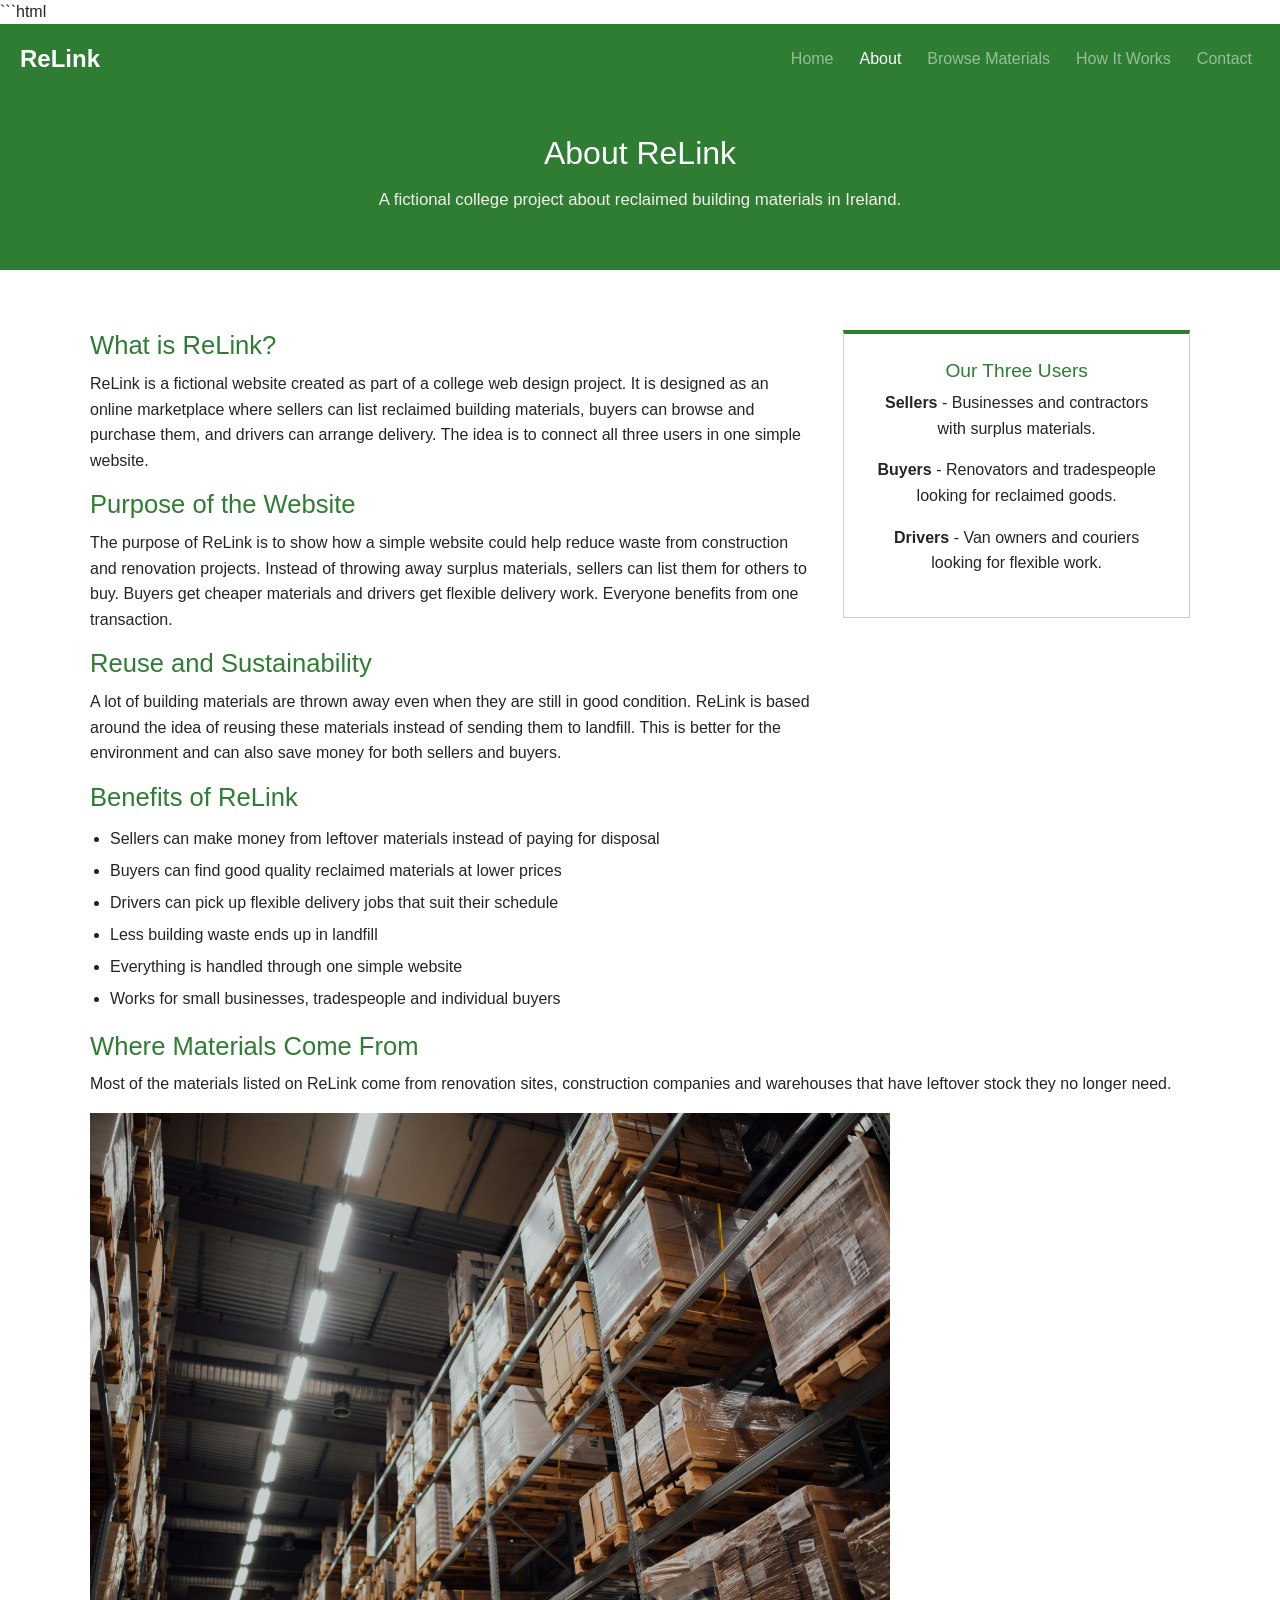
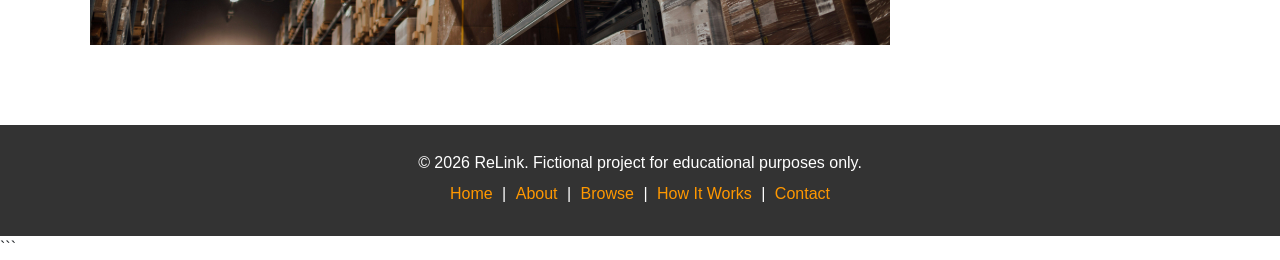
==== about.html @ d9142da8 "Initial website upload" ====
```html
<!DOCTYPE html>
<html lang="en">
<head>
    <meta charset="UTF-8">
    <meta name="viewport" content="width=device-width, initial-scale=1.0">
    <meta name="description" content="ReLink is a fictional website for reclaimed building materials in Ireland.">
    <title>ReLink - About</title>

    <!-- Bootstrap 4 -->
    <link rel="stylesheet" href="https://stackpath.bootstrapcdn.com/bootstrap/4.5.2/css/bootstrap.min.css">

    <!-- Our stylesheet -->
    <link rel="stylesheet" href="style.css">
</head>
<body>

    <!-- Navbar -->
    <nav class="navbar navbar-expand-md navbar-dark">
        <a class="navbar-brand" href="index.html">ReLink</a>
        <button class="navbar-toggler" type="button" data-toggle="collapse" data-target="#mainNav">
            <span class="navbar-toggler-icon"></span>
        </button>
        <div class="collapse navbar-collapse" id="mainNav">
            <ul class="navbar-nav ml-auto">
                <li class="nav-item"><a class="nav-link" href="index.html">Home</a></li>
                <li class="nav-item"><a class="nav-link active" href="about.html">About</a></li>
                <li class="nav-item"><a class="nav-link" href="browse.html">Browse Materials</a></li>
                <li class="nav-item"><a class="nav-link" href="how-it-works.html">How It Works</a></li>
                <li class="nav-item"><a class="nav-link" href="contact.html">Contact</a></li>
            </ul>
        </div>
    </nav>

    <!-- Page Header -->
    <div class="page-header">
        <h1>About ReLink</h1>
        <p>A fictional college project about reclaimed building materials in Ireland.</p>
    </div>

    <!-- About Content -->
    <div class="container section">

        <div class="row">
            <div class="col-md-8">

                <h2>What is ReLink?</h2>
                <p>ReLink is a fictional website created as part of a college web design project. It is designed as an online marketplace where sellers can list reclaimed building materials, buyers can browse and purchase them, and drivers can arrange delivery. The idea is to connect all three users in one simple website.</p>

                <h2>Purpose of the Website</h2>
                <p>The purpose of ReLink is to show how a simple website could help reduce waste from construction and renovation projects. Instead of throwing away surplus materials, sellers can list them for others to buy. Buyers get cheaper materials and drivers get flexible delivery work. Everyone benefits from one transaction.</p>

                <h2>Reuse and Sustainability</h2>
                <p>A lot of building materials are thrown away even when they are still in good condition. ReLink is based around the idea of reusing these materials instead of sending them to landfill. This is better for the environment and can also save money for both sellers and buyers.</p>

                <h2>Benefits of ReLink</h2>
                <ul class="relink-list">
                    <li>Sellers can make money from leftover materials instead of paying for disposal</li>
                    <li>Buyers can find good quality reclaimed materials at lower prices</li>
                    <li>Drivers can pick up flexible delivery jobs that suit their schedule</li>
                    <li>Less building waste ends up in landfill</li>
                    <li>Everything is handled through one simple website</li>
                    <li>Works for small businesses, tradespeople and individual buyers</li>
                </ul>

            </div>

            <div class="col-md-4">
                <div class="feature-box">
                    <h3>Our Three Users</h3>
                    <p><strong>Sellers</strong> - Businesses and contractors with surplus materials.</p>
                    <p><strong>Buyers</strong> - Renovators and tradespeople looking for reclaimed goods.</p>
                    <p><strong>Drivers</strong> - Van owners and couriers looking for flexible work.</p>
                </div>
            </div>
        </div>

        <!-- Image Section -->
        <div class="row">
            <div class="col-md-12">
                <h2>Where Materials Come From</h2>
                <p>Most of the materials listed on ReLink come from renovation sites, construction companies and warehouses that have leftover stock they no longer need.</p>
                <img src="images/warehouse.jpg" alt="Warehouse storing reusable materials" width="800" height="350" class="img-fluid">
            </div>
        </div>

    </div>

    <!-- Footer -->
    <div id="footer">
        <div class="container">
            <p>&copy; 2026 ReLink. Fictional project for educational purposes only.</p>
            <p>
                <a href="index.html">Home</a> |
                <a href="about.html">About</a> |
                <a href="browse.html">Browse</a> |
                <a href="how-it-works.html">How It Works</a> |
                <a href="contact.html">Contact</a>
            </p>
        </div>
    </div>

    <!-- Bootstrap JS -->
    <script src="https://code.jquery.com/jquery-3.5.1.slim.min.js"></script>
    <script src="https://cdn.jsdelivr.net/npm/bootstrap@4.5.2/dist/js/bootstrap.bundle.min.js"></script>

    <!-- Our JS -->
    <script src="script.js"></script>

</body>
</html>
```
---- style.css ----
```css
/* =====================
   ReLink - style.css
   External stylesheet for all pages
===================== */


/* =====================
   Body
===================== */

body {
    font-family: Georgia, serif;
    background-color: #F4F1EA;
    color: #333333;
    margin: 0;
    padding: 0;
}

p {
    font-size: 1em;
    line-height: 1.6;
}

a {
    color: #2E7D32;
}

a:hover {
    color: #FF9800;
    text-decoration: none;
}


/* =====================
   Headings
===================== */

h1 {
    font-family: Arial, sans-serif;
    font-size: 2em;
    color: #2E7D32;
    margin-bottom: 15px;
}

h2 {
    font-family: Arial, sans-serif;
    font-size: 1.6em;
    color: #2E7D32;
    margin-bottom: 10px;
}

h3 {
    font-family: Arial, sans-serif;
    font-size: 1.2em;
    color: #2E7D32;
    margin-bottom: 8px;
}


/* =====================
   Navbar
===================== */

.navbar {
    background-color: #2E7D32;
    padding: 12px 20px;
}

.navbar-brand {
    font-family: Arial, sans-serif;
    font-size: 1.5em;
    font-weight: bold;
    color: #ffffff;
}

.navbar-brand:hover {
    color: #FF9800;
}

.nav-link {
    color: #ffffff;
    margin-left: 10px;
}

.nav-link:hover {
    color: #FF9800;
}

.nav-link.active {
    color: #FF9800;
}


/* =====================
   Hero Section
===================== */

#hero {
    background-color: #333333;
    color: #ffffff;
    padding: 80px 20px;
    text-align: center;
}

#hero h1 {
    color: #ffffff;
    font-size: 2.2em;
}

#hero p {
    color: #F4F1EA;
    font-size: 1.1em;
    margin-bottom: 25px;
}


/* =====================
   Page Header
===================== */

.page-header {
    background-color: #2E7D32;
    color: #ffffff;
    padding: 40px 20px;
    text-align: center;
    margin-bottom: 10px;
}

.page-header h1 {
    color: #ffffff;
}

.page-header p {
    color: #F4F1EA;
    font-size: 1.05em;
}


/* =====================
   Section Spacing
===================== */

.section {
    padding: 50px 20px;
}

.section-heading {
    color: #2E7D32;
    margin-bottom: 30px;
    margin-top: 30px;
}


/* =====================
   Feature Boxes
===================== */

.feature-box {
    background-color: #ffffff;
    border: 1px solid #cccccc;
    border-top: 4px solid #2E7D32;
    padding: 25px;
    margin-bottom: 20px;
    text-align: center;
}

.feature-box h2 {
    color: #2E7D32;
}

.feature-box h3 {
    color: #2E7D32;
}


/* =====================
   Featured Section Background
===================== */

#featured {
    background-color: #e8e4d9;
}


/* =====================
   Cards
===================== */

.card {
    margin-bottom: 20px;
    border: 1px solid #cccccc;
    background-color: #ffffff;
}

.card-title {
    color: #2E7D32;
    font-size: 1.1em;
}

.card-price {
    font-weight: bold;
    color: #FF9800;
    font-size: 1.1em;
}


/* =====================
   Buttons
===================== */

.btn-orange {
    background-color: #FF9800;
    color: #ffffff;
    border: none;
    padding: 10px 22px;
}

.btn-orange:hover {
    background-color: #e68900;
    color: #ffffff;
}


/* =====================
   Tables
===================== */

.table-head {
    background-color: #2E7D32;
}

.table-head th {
    color: #ffffff;
}


/* =====================
   Contact Form
===================== */

.contact-form label {
    font-weight: bold;
    margin-top: 12px;
    display: block;
}

.contact-form input {
    width: 100%;
    padding: 10px;
    margin-top: 5px;
    border: 1px solid #cccccc;
    background-color: #ffffff;
    font-size: 1em;
    font-family: Georgia, serif;
}

.contact-form textarea {
    width: 100%;
    padding: 10px;
    margin-top: 5px;
    border: 1px solid #cccccc;
    background-color: #ffffff;
    font-size: 1em;
    font-family: Georgia, serif;
}


/* =====================
   Contact Details
===================== */

.contact-details {
    background-color: #ffffff;
    border: 1px solid #cccccc;
    padding: 20px;
    margin-bottom: 10px;
}

.contact-details p {
    margin-bottom: 8px;
}


/* =====================
   Lists
===================== */

ul.relink-list {
    list-style: disc;
    padding-left: 20px;
    line-height: 2;
}

ol.relink-steps {
    padding-left: 20px;
    line-height: 2;
    text-align: left;
}


/* =====================
   Top Space Utility
===================== */

.top-space {
    margin-top: 25px;
}


/* =====================
   Footer
===================== */

#footer {
    background-color: #333333;
    color: #ffffff;
    text-align: center;
    padding: 25px 20px;
    margin-top: 30px;
}

#footer p {
    margin-bottom: 5px;
}

#footer a {
    color: #FF9800;
    margin: 0 5px;
}

#footer a:hover {
    color: #ffffff;
}
```
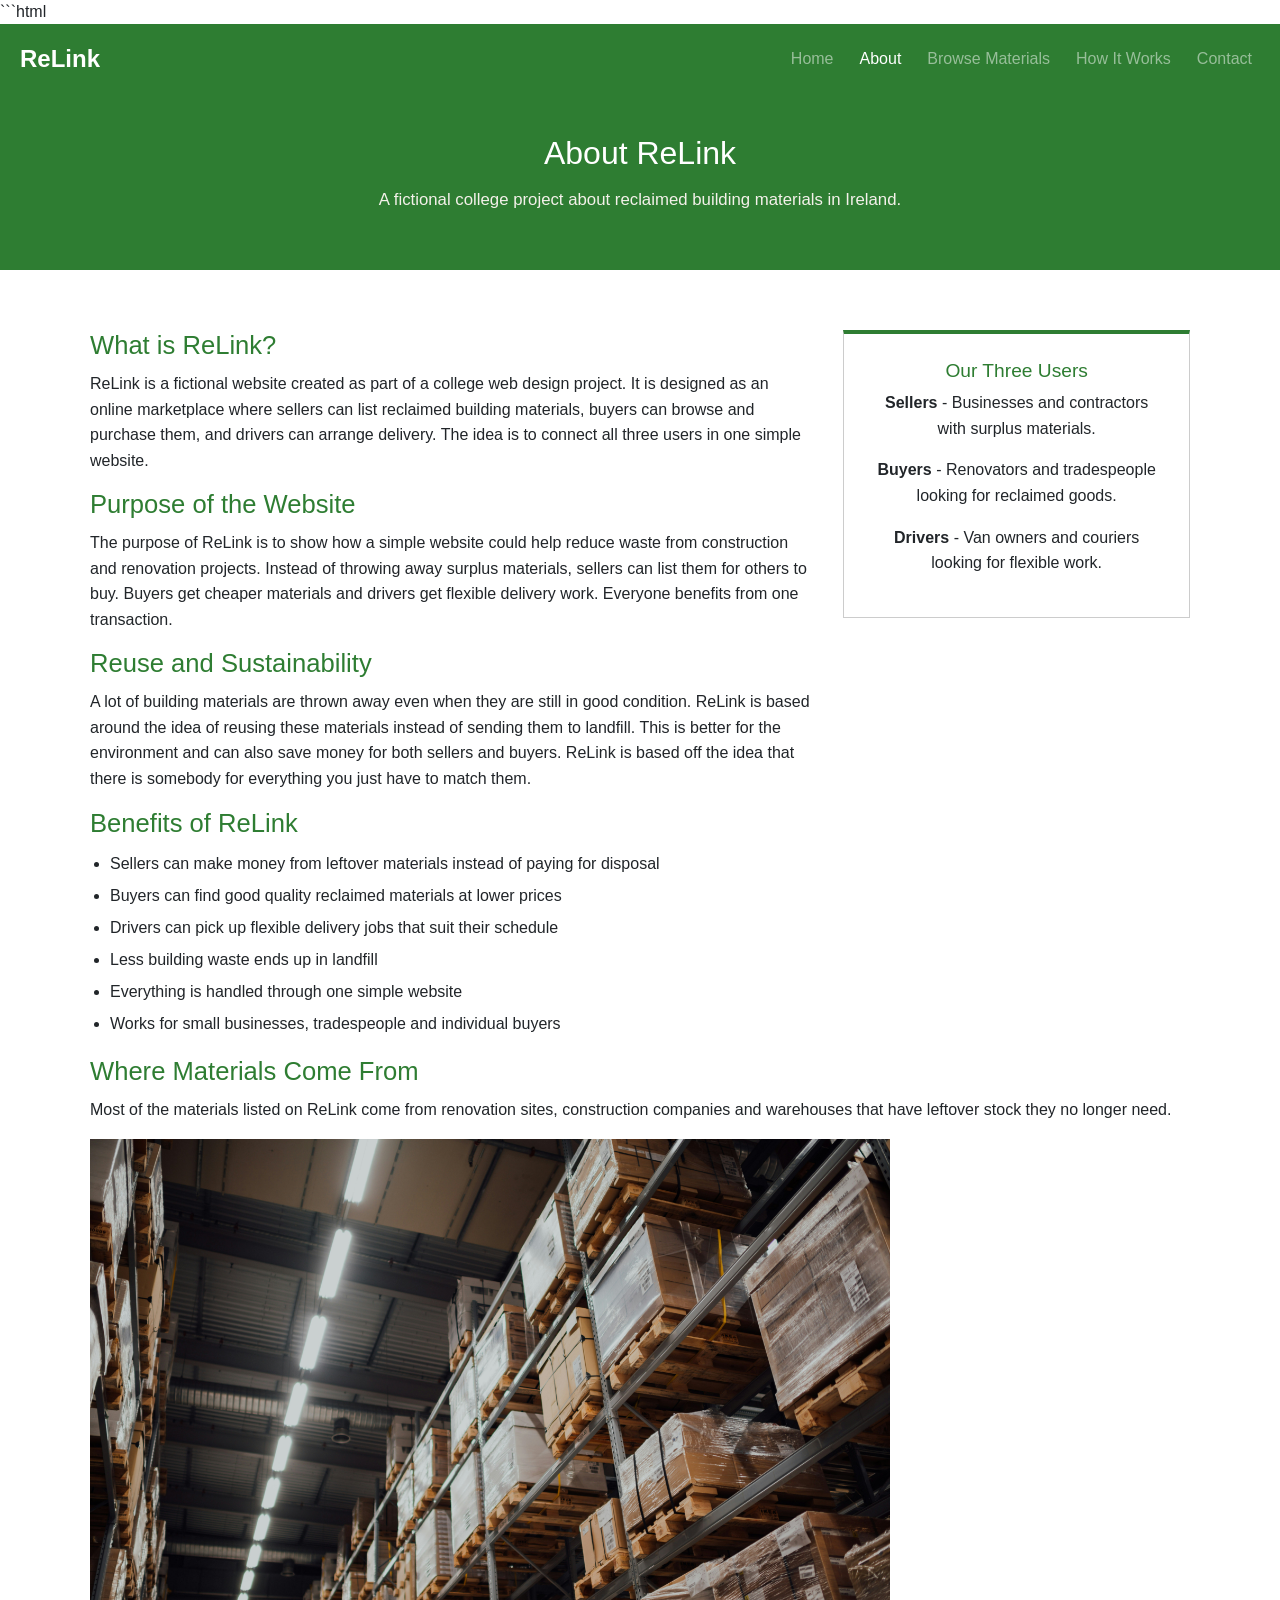
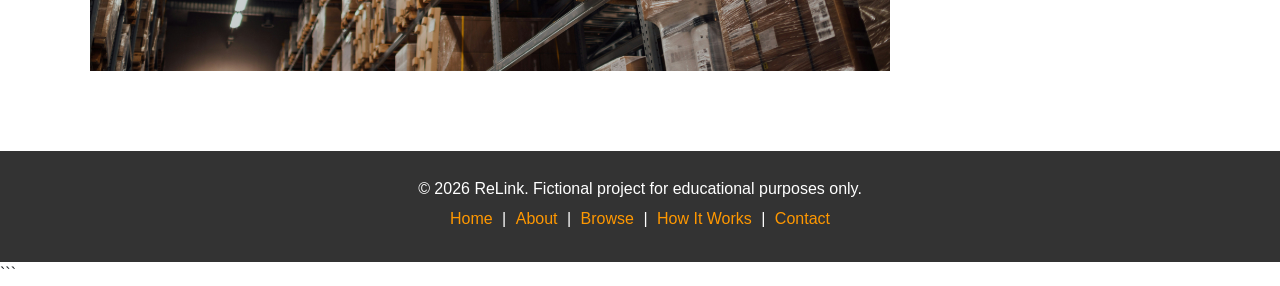
==== commit f5fcb1a3: "final wording changes" ====
--- a/about.html
+++ b/about.html
@@ -51,7 +51,7 @@
                 <p>The purpose of ReLink is to show how a simple website could help reduce waste from construction and renovation projects. Instead of throwing away surplus materials, sellers can list them for others to buy. Buyers get cheaper materials and drivers get flexible delivery work. Everyone benefits from one transaction.</p>
 
                 <h2>Reuse and Sustainability</h2>
-                <p>A lot of building materials are thrown away even when they are still in good condition. ReLink is based around the idea of reusing these materials instead of sending them to landfill. This is better for the environment and can also save money for both sellers and buyers.</p>
+                <p>A lot of building materials are thrown away even when they are still in good condition. ReLink is based around the idea of reusing these materials instead of sending them to landfill. This is better for the environment and can also save money for both sellers and buyers. ReLink is based off the idea that there is somebody for everything you just have to match them.</p>
 
                 <h2>Benefits of ReLink</h2>
                 <ul class="relink-list">
